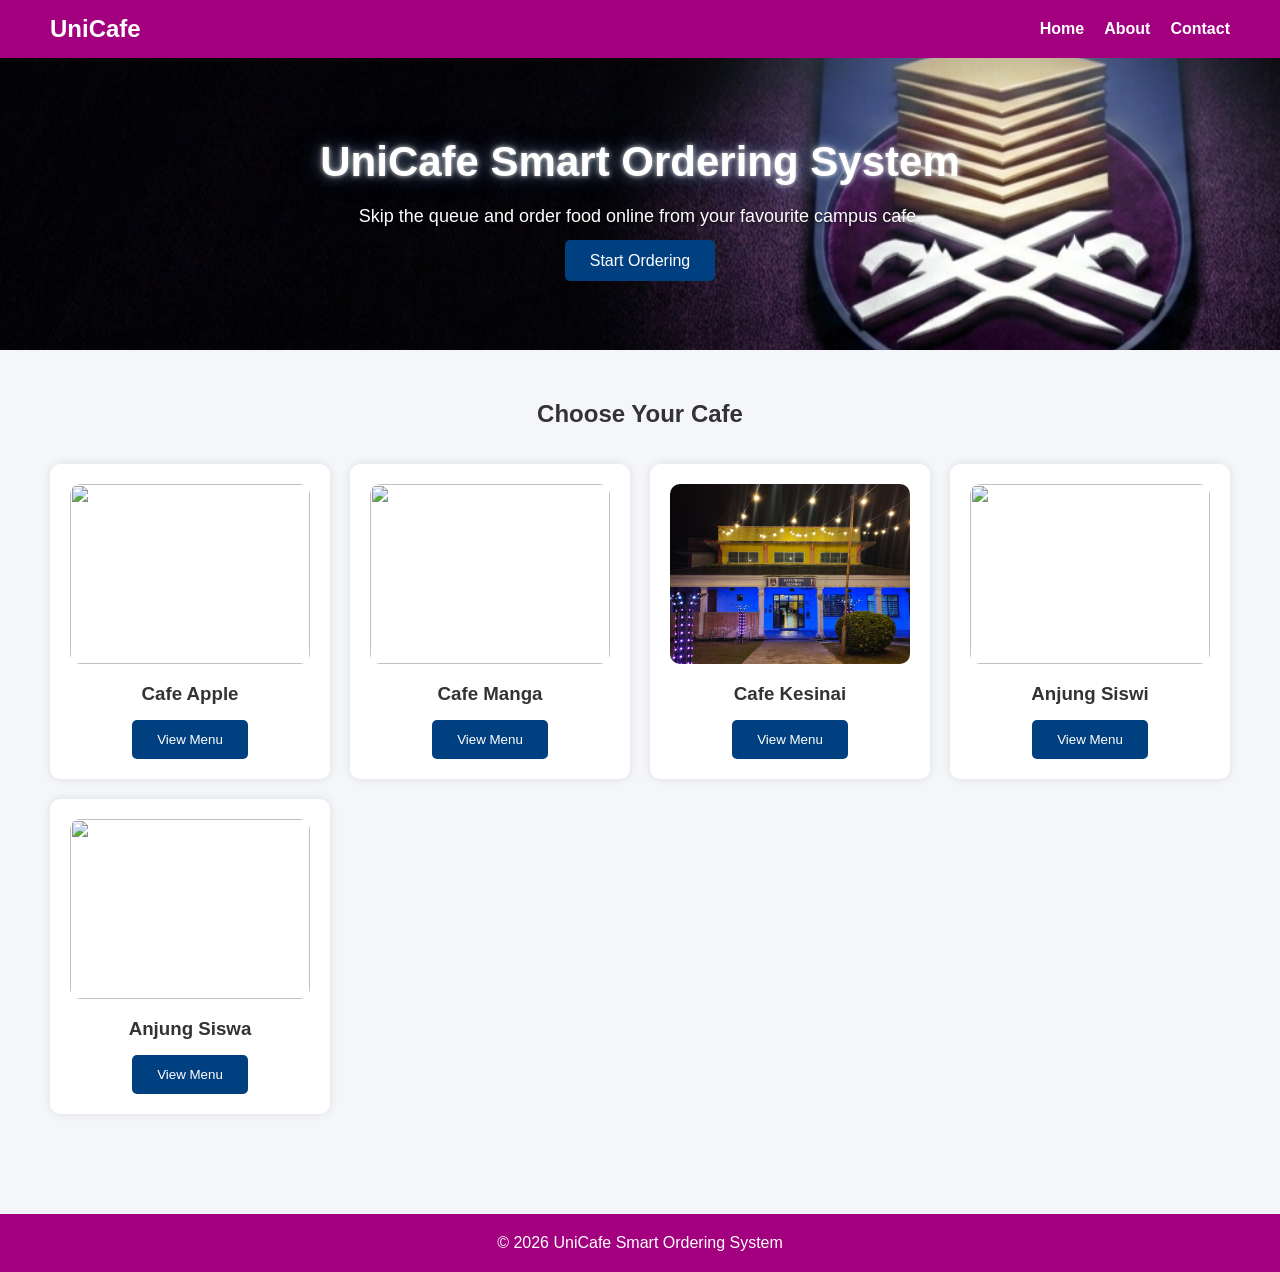
==== index.html @ 747978b9 "1st upload" ====
<!DOCTYPE html>
<html>
<head>

    <title>UniCafe Smart Ordering System</title>

    <link rel="stylesheet" href="css/style.css">

</head>

<body>

    <!-- NAVIGATION -->

    <nav class="navbar">

        <div class="logo">
            UniCafe
        </div>

        <ul class="nav-links">

            <li><a href="index.html">Home</a></li>

            <li><a href="about.html">About</a></li>

            <li><a href="contact.html">Contact</a></li>

        </ul>

    </nav>

    <!-- HERO -->

    <section class="hero">


        <h1>UniCafe Smart Ordering System</h1>

        <p>
            Skip the queue and order food online from your favourite campus cafe.
        </p>

        <a href="#cafes" class="btn">
            Start Ordering
        </a>

    </section>

    <!-- CAFE SELECTION -->

    <section class="section" id="cafes">

        <h2 align="center">Choose Your Cafe</h2>

        <br><br>

        <div class="card-container">

            <div class="card">

                <img src="images/cafeapple.jpeg">

                <h3>Cafe Apple</h3>

                <button class="btn"
                    onclick="selectCafe('Cafe Apple')">
                    View Menu
                </button>

            </div>

            <div class="card">

                <img src="images/cafe-manga.jpg">

                <h3>Cafe Manga</h3>

                <button class="btn"
                    onclick="selectCafe('Cafe Manga')">
                    View Menu
                </button>

            </div>

            <div class="card">

                <img src="images/cafeKesinai.jpeg">

                <h3>Cafe Kesinai</h3>

                <button class="btn"
                    onclick="selectCafe('Cafe Kesinai')">
                    View Menu
                </button>

            </div>

            <div class="card">

                <img src="images/anjung-siswi.jpg">

                <h3>Anjung Siswi</h3>

                <button class="btn"
                    onclick="selectCafe('Anjung Siswi')">
                    View Menu
                </button>

            </div>

            <div class="card">

                <img src="images/anjung-siswa.jpg">

                <h3>Anjung Siswa</h3>

                <button class="btn"
                    onclick="selectCafe('Anjung Siswa')">
                    View Menu
                </button>

            </div>

        </div>

    </section>

    <footer>

        © 2026 UniCafe Smart Ordering System

    </footer>

<script src="js/script.js"></script>

</body>
</html>
---- css/style.css ----
/* RESET */
*{
    margin:0;
    padding:0;
    box-sizing:border-box;
    font-family:Arial, Helvetica, sans-serif;
}

body{
    background:#f4f6f9;
    color:#333;
}

/* NAVBAR */
.navbar{
    background:#a2007e;
    padding:15px 50px;
    display:flex;
    justify-content:space-between;
    align-items:center;
}

.logo{
    color:white;
    font-size:24px;
    font-weight:bold;
}

.nav-links{
    list-style:none;
    display:flex;
}

.nav-links li{
    margin-left:20px;
}

.nav-links a{
    color:white;
    text-decoration:none;
    font-weight:bold;
}

.nav-links a:hover{
    color:#ffd700;
}

/* HERO SECTION */
.hero{
    text-align:center;
    padding:80px 20px;
    background-image: url('../images/herobg.jpeg');
    background-repeat: no-repeat;
    background-size: cover;
    background-position: center;
}

.hero h1 {
    font-size: 42px;
    margin-bottom: 20px;
    color: #ffffff; /* Makes the text white */
    
    /* Layered glow effect */
    text-shadow: 
        0 0 5px rgba(255, 255, 255, 0.8),   /* Bright core */
        0 0 15px rgba(255, 255, 255, 0.4),  /* Mid glow */
        0 0 25px rgba(0, 64, 128, 0.6);     /* Matches your theme button blue (#004080) */
}

.hero p {
    font-size: 18px;
    margin-bottom: 25px;
    color: #ffffff;
    text-shadow: 0 1px 3px rgba(0, 0, 0, 0.6); /* Soft dark shadow so white text pops */
}


.btn{
    background:#004080;
    color:white;
    padding:12px 25px;
    border:none;
    border-radius:5px;
    cursor:pointer;
    text-decoration:none;
}

.btn:hover{
    background:#0066cc;
}

/* SECTION */
.section{
    padding:50px;
}

/* CAFE CARDS */
.card-container{
    display:grid;
    grid-template-columns:repeat(auto-fit,minmax(250px,1fr));
    gap:20px;
}

.card{
    background:white;
    border-radius:10px;
    padding:20px;
    box-shadow:0 0 10px rgba(0,0,0,0.1);
    text-align:center;
}

.card img{
    width:100%;
    height:180px;
    object-fit:cover;
    border-radius:10px;
}

.card h3{
    margin:15px 0;
}

/* TABLES */
table{
    width:100%;
    border-collapse:collapse;
    background:white;
}

table th,
table td{
    border:1px solid #ddd;
    padding:12px;
    text-align:center;
}

table th{
    background:#004080;
    color:white;
}

/* FORM */
.form-container{
    max-width:700px;
    margin:auto;
    background:white;
    padding:30px;
    border-radius:10px;
}

.form-group{
    margin-bottom:15px;
}

.form-group label{
    display:block;
    margin-bottom:5px;
}

.form-group input,
.form-group select,
.form-group textarea{
    width:100%;
    padding:10px;
}

.total-box{
    margin-top:20px;
    padding:15px;
    background:#eef3ff;
    font-weight:bold;
}

/* STATUS BOX */
.status-box{
    background:white;
    padding:30px;
    border-radius:10px;
    text-align:center;
}

.status-item{
    margin:20px 0;
    font-size:20px;
}

/* FOOTER */
footer{
    background:#a2007e;
    color:white;
    text-align:center;
    padding:20px;
    margin-top:50px;
}


/* UPDATE 11111111111111111111111*/

.logo{
    display:flex;
    align-items:center;
    gap:10px;
    color:white;
    font-size:24px;
    font-weight:bold;
}

.logo img{
    width:60px;
    height:60px;
    object-fit:contain;
}
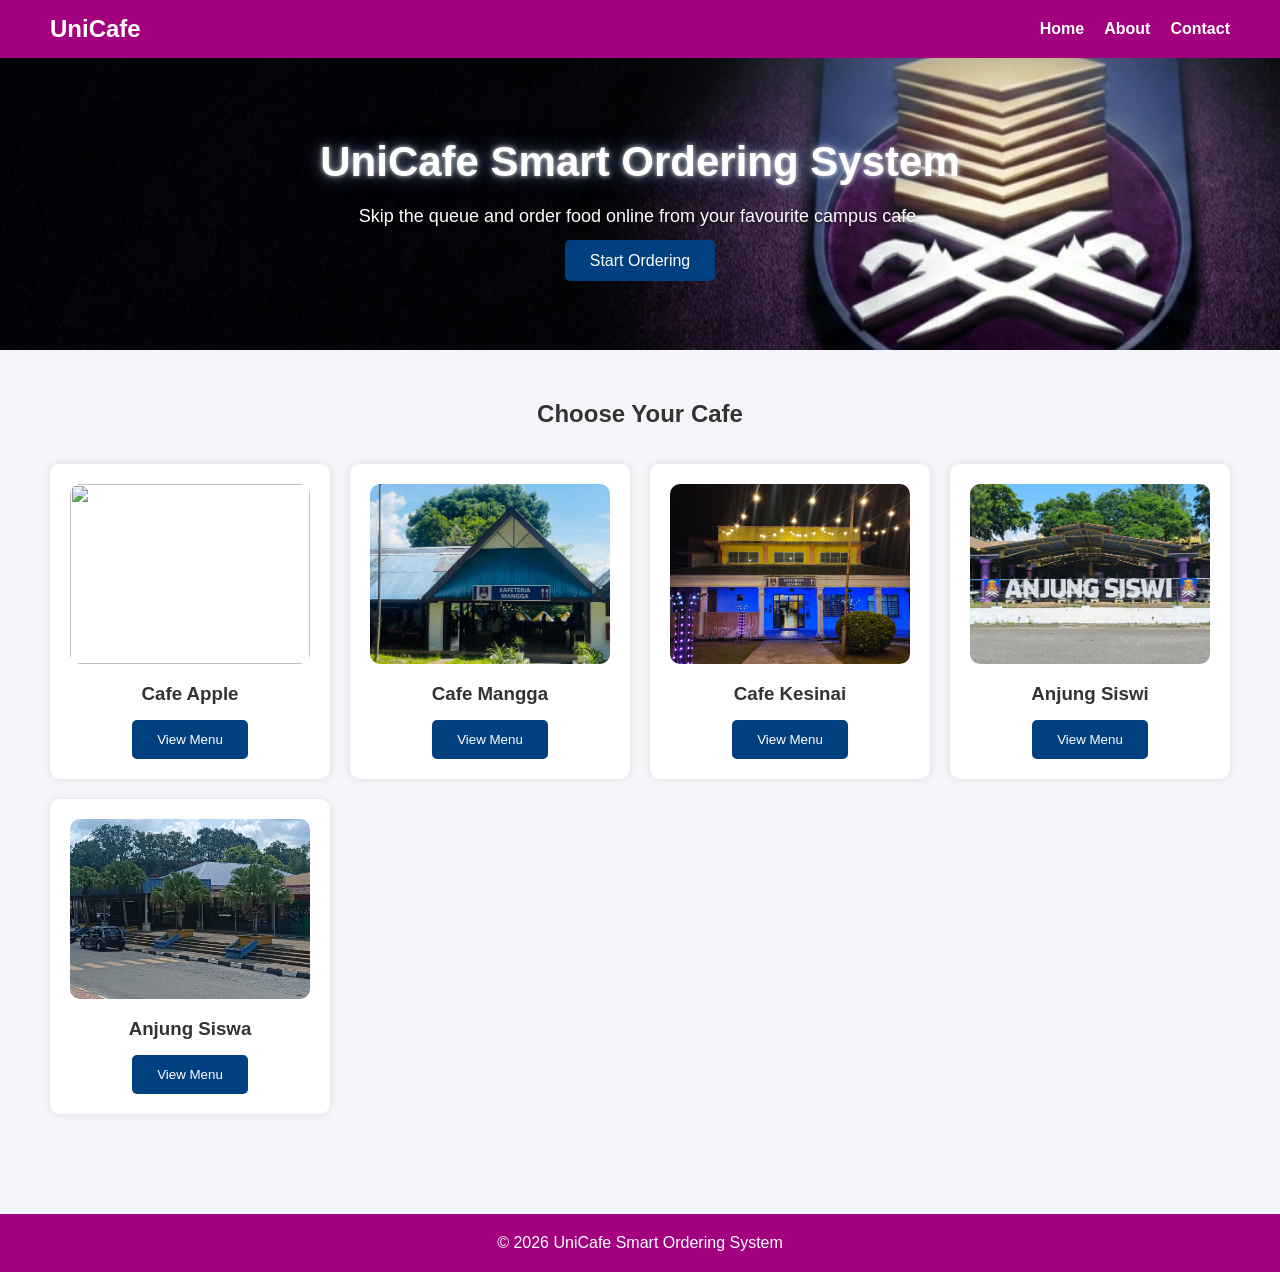
==== commit bb64232a: "Update index.html" ====
--- a/index.html
+++ b/index.html
@@ -72,12 +72,12 @@
 
             <div class="card">
 
-                <img src="images/cafe-manga.jpg">
+                <img src="images/cafeMangga.jpeg">
 
-                <h3>Cafe Manga</h3>
+                <h3>Cafe Mangga</h3>
 
                 <button class="btn"
-                    onclick="selectCafe('Cafe Manga')">
+                    onclick="selectCafe('Cafe Mangga')">
                     View Menu
                 </button>
 
@@ -98,7 +98,7 @@
 
             <div class="card">
 
-                <img src="images/anjung-siswi.jpg">
+                <img src="images/anjungSiswi.jpeg">
 
                 <h3>Anjung Siswi</h3>
 
@@ -111,7 +111,7 @@
 
             <div class="card">
 
-                <img src="images/anjung-siswa.jpg">
+                <img src="images/anjungSiswa.jpeg">
 
                 <h3>Anjung Siswa</h3>
 
@@ -135,4 +135,4 @@
 <script src="js/script.js"></script>
 
 </body>
-</html>+</html>
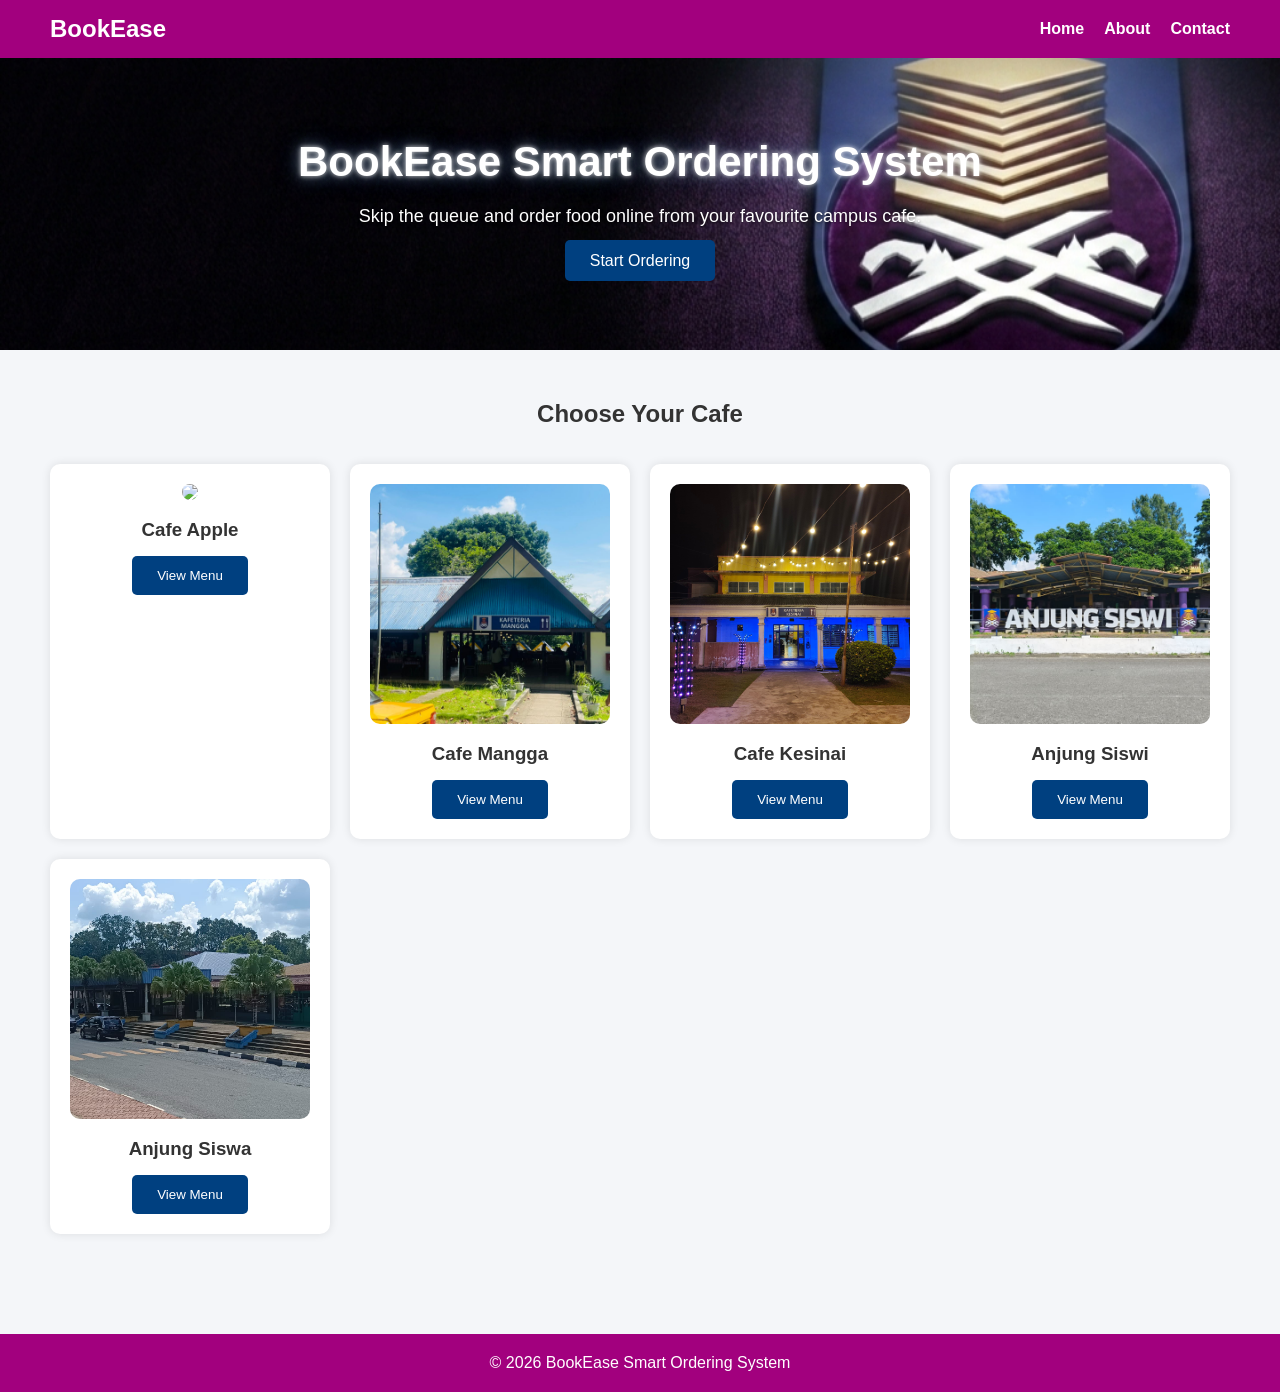
==== commit 944a0fb2: "Add files via upload" ====
--- a/index.html
+++ b/index.html
@@ -2,7 +2,9 @@
 <html>
 <head>
 
-    <title>UniCafe Smart Ordering System</title>
+    <meta name="viewport" content="width=device-width, initial-scale=1.0">
+
+    <title>BookEase Smart Ordering System</title>
 
     <link rel="stylesheet" href="css/style.css">
 
@@ -15,7 +17,7 @@
     <nav class="navbar">
 
         <div class="logo">
-            UniCafe
+            BookEase
         </div>
 
         <ul class="nav-links">
@@ -35,7 +37,7 @@
     <section class="hero">
 
 
-        <h1>UniCafe Smart Ordering System</h1>
+        <h1>BookEase Smart Ordering System</h1>
 
         <p>
             Skip the queue and order food online from your favourite campus cafe.
@@ -128,11 +130,11 @@
 
     <footer>
 
-        © 2026 UniCafe Smart Ordering System
+        © 2026 BookEase Smart Ordering System
 
     </footer>
 
 <script src="js/script.js"></script>
 
 </body>
-</html>
+</html>
--- a/css/style.css
+++ b/css/style.css
@@ -111,8 +111,8 @@
 
 .card img{
     width:100%;
-    height:180px;
-    object-fit:cover;
+    max-width:100%;
+    height:auto;
     border-radius:10px;
 }
 
@@ -209,4 +209,67 @@
     width:60px;
     height:60px;
     object-fit:contain;
+}
+
+/* =========================
+   MOBILE RESPONSIVE DESIGN
+   ========================= */
+
+@media screen and (max-width: 768px)
+{
+    .navbar
+    {
+        flex-direction: column;
+        padding: 15px;
+    }
+
+    .nav-links
+    {
+        flex-direction: column;
+        margin-top: 10px;
+        text-align: center;
+    }
+
+    .nav-links li
+    {
+        margin: 10px 0;
+    }
+
+    .hero h1
+    {
+        font-size: 28px;
+    }
+
+    .hero p
+    {
+        font-size: 16px;
+    }
+
+    .section
+    {
+        padding: 20px;
+    }
+
+    .card-container
+    {
+        grid-template-columns: 1fr;
+    }
+
+    .form-container
+    {
+        width: 100%;
+        padding: 20px;
+    }
+
+    table
+    {
+        font-size: 14px;
+    }
+
+    .btn
+    {
+        width: 100%;
+        display: block;
+        text-align: center;
+    }
 }
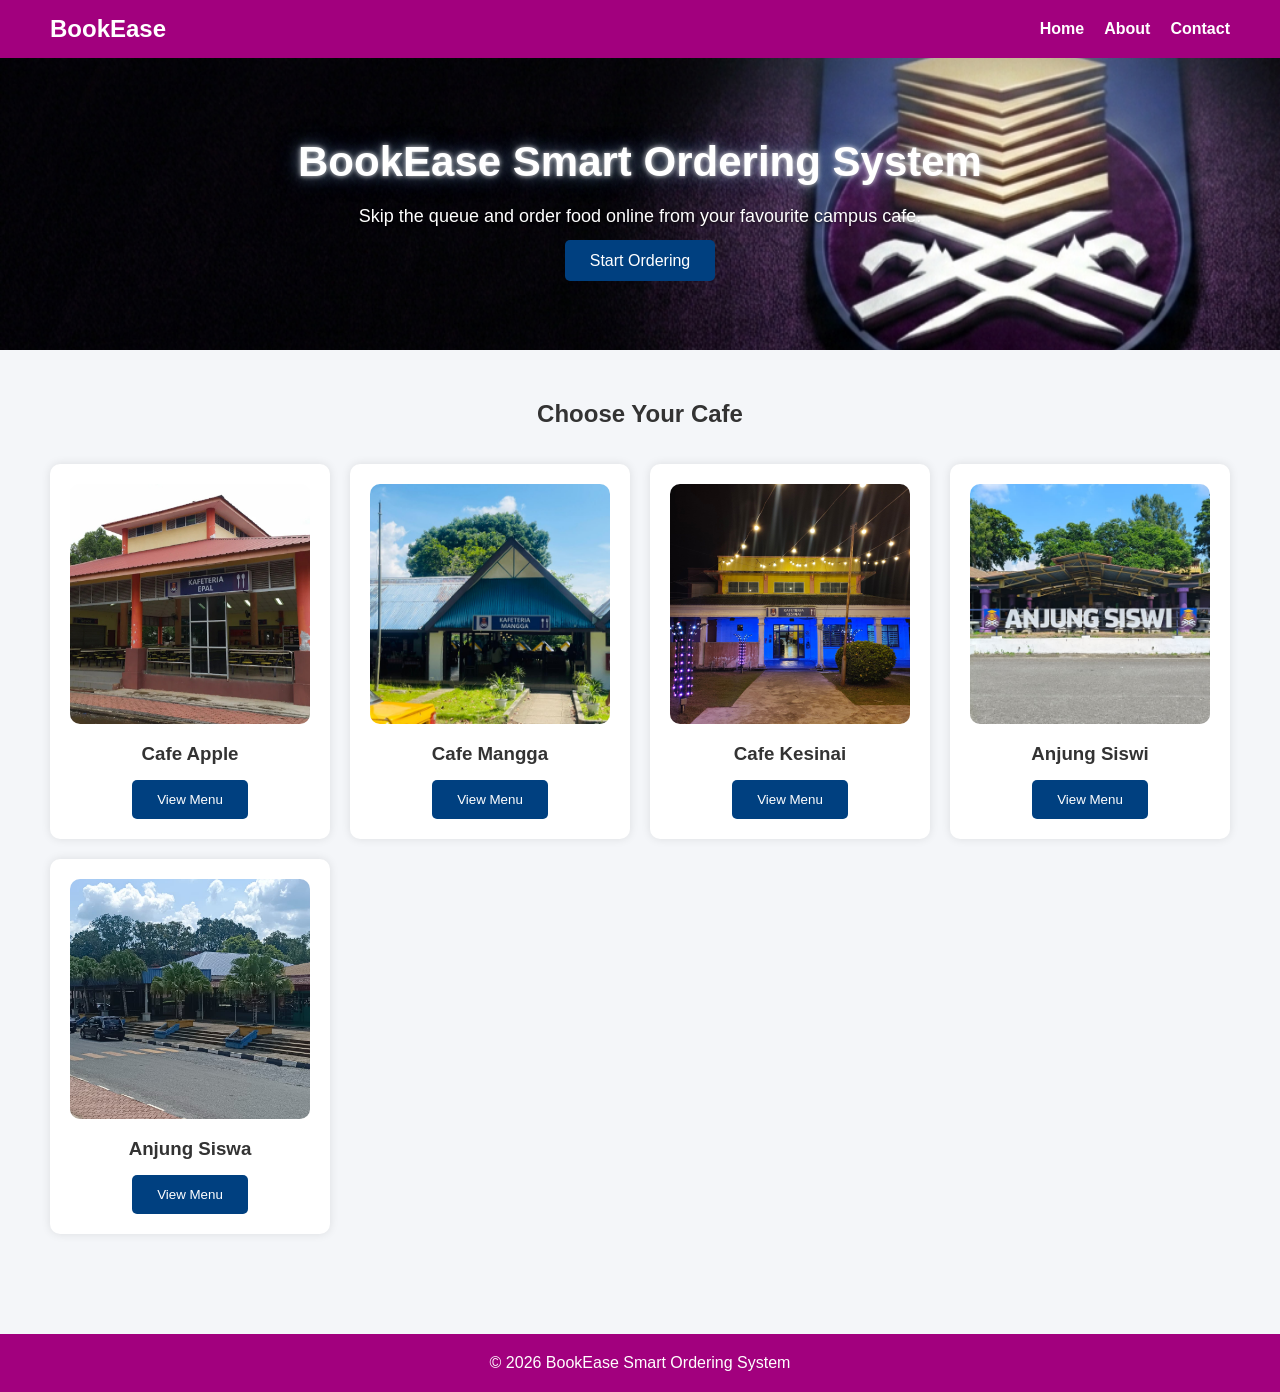
==== commit 87977b0e: "Update index.html" ====
--- a/index.html
+++ b/index.html
@@ -61,7 +61,7 @@
 
             <div class="card">
 
-                <img src="images/cafeapple.jpeg">
+                <img src="images/cafeApple.jpeg">
 
                 <h3>Cafe Apple</h3>
 
@@ -137,4 +137,4 @@
 <script src="js/script.js"></script>
 
 </body>
-</html>+</html>
